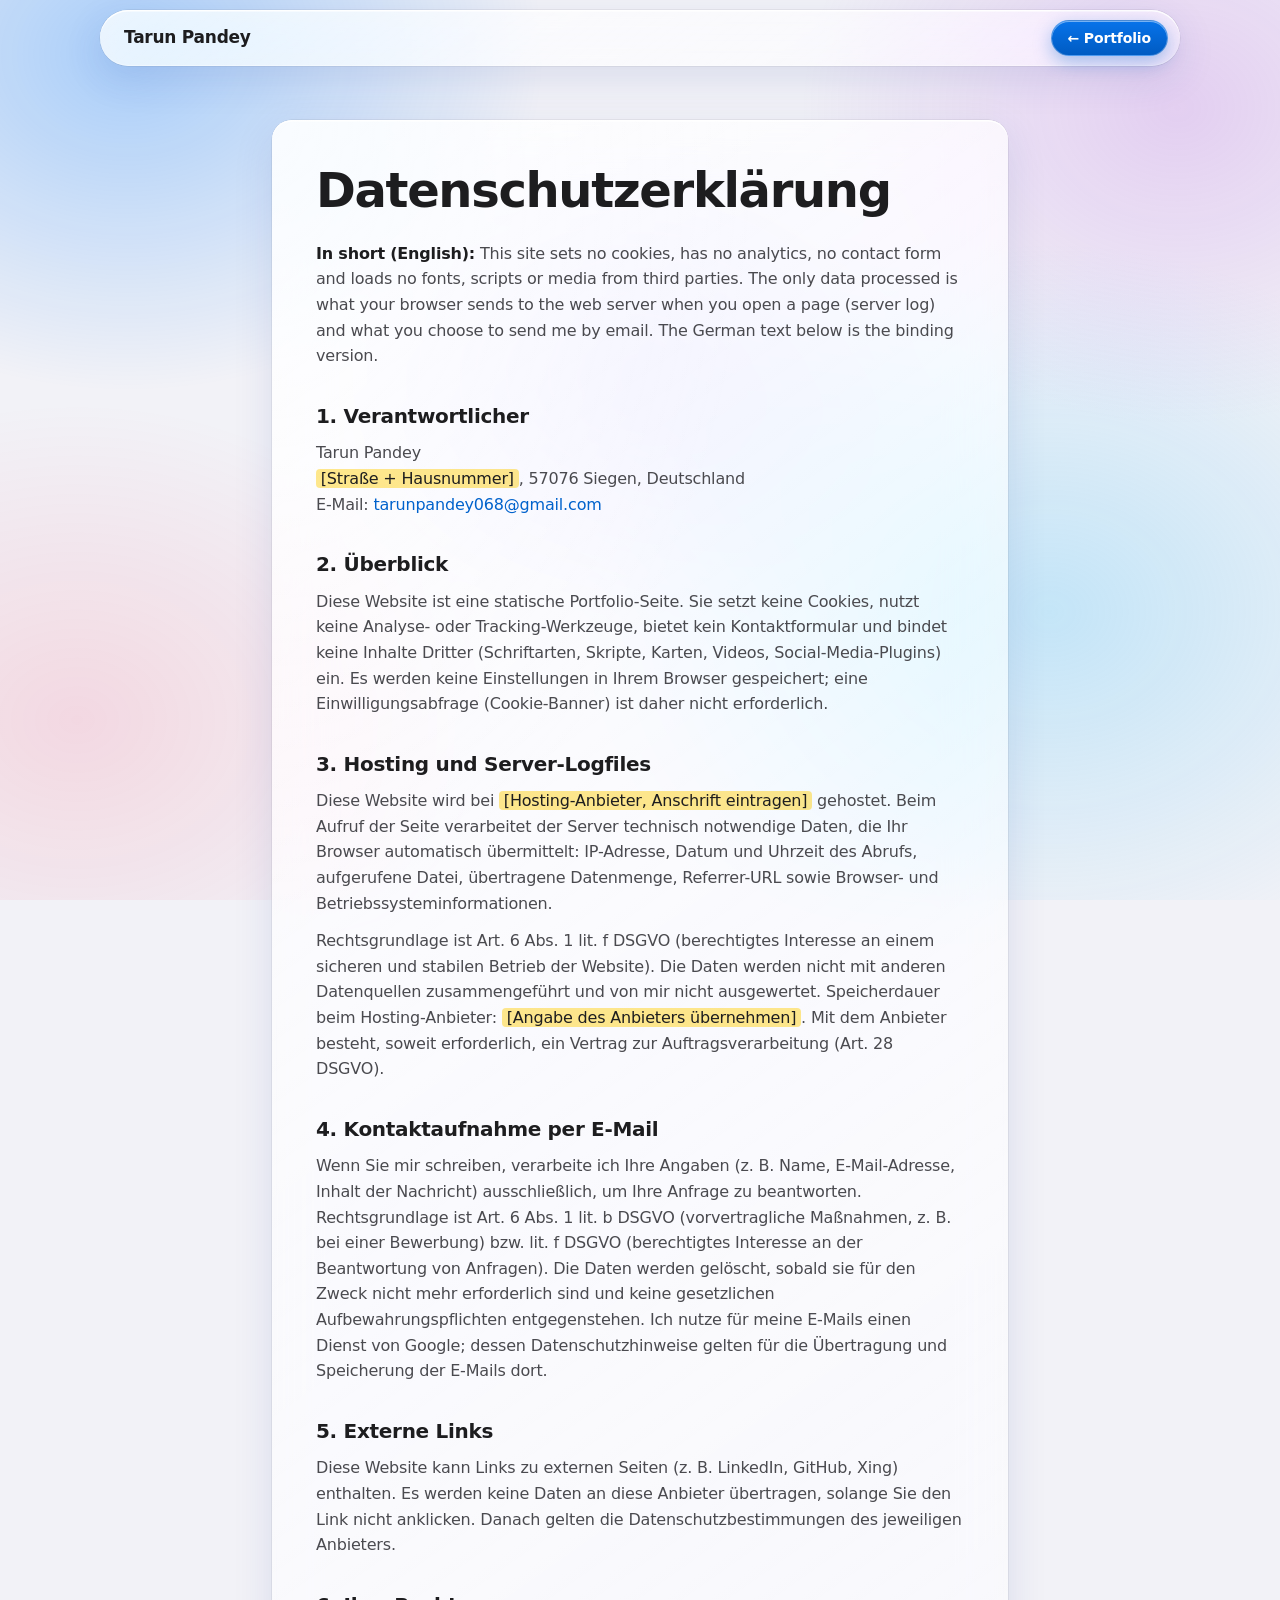
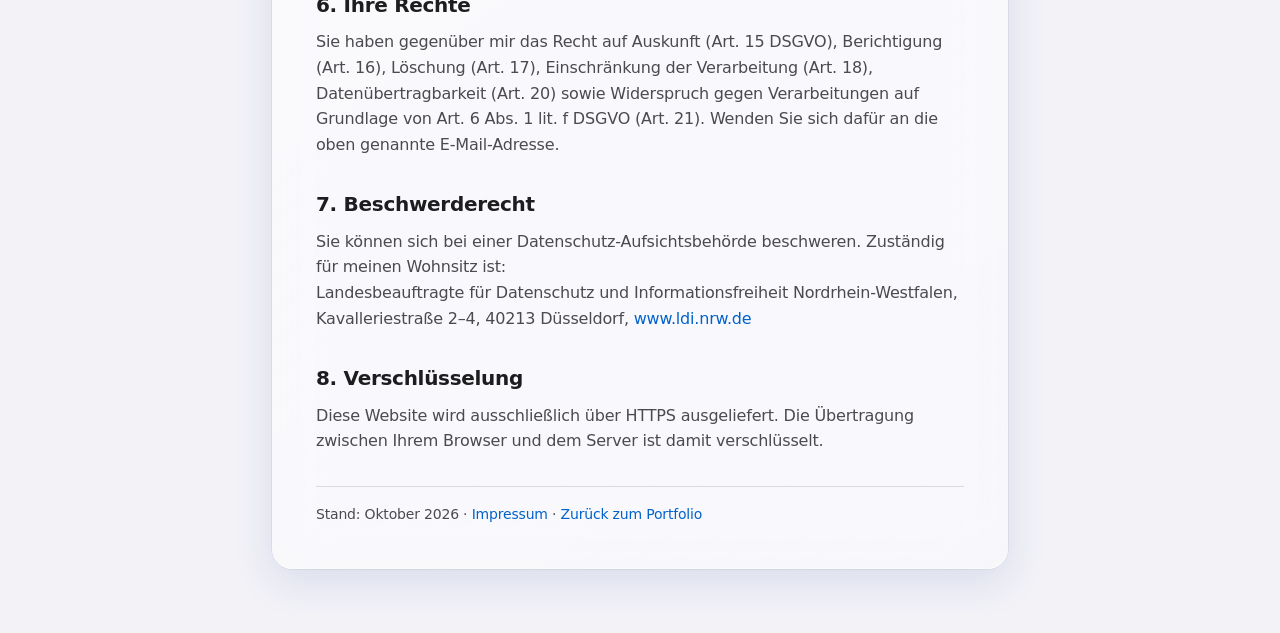
==== datenschutz.html @ 10e28572 "Add files via upload" ====
<!DOCTYPE html>
<html lang="de">
<head>
  <meta charset="UTF-8" />
  <meta name="viewport" content="width=device-width, initial-scale=1" />
  <meta name="color-scheme" content="light dark" />
  <meta http-equiv="Content-Security-Policy" content="default-src 'none'; style-src 'self'; img-src 'self' data:; base-uri 'none'; form-action 'none'; upgrade-insecure-requests" />
  <meta name="referrer" content="strict-origin-when-cross-origin" />
  <meta name="robots" content="index, follow" />
  <title>Datenschutzerklärung — Tarun Pandey</title>
  <link rel="icon" href="favicon.svg" type="image/svg+xml" />
  <link rel="stylesheet" href="style.css" />
</head>
<body>
  <header class="nav">
    <div class="nav__inner">
      <a class="nav__brand" href="index.html">Tarun Pandey</a>
      <div class="nav__actions"><a class="btn btn--small" href="index.html">← Portfolio</a></div>
    </div>
  </header>

  <main class="legal">
    <div class="container">
      <article class="legal__card">
        <h1>Datenschutzerklärung</h1>
        <p lang="en"><strong>In short (English):</strong> This site sets no cookies, has no analytics, no contact form and loads no fonts, scripts or media from third parties. The only data processed is what your browser sends to the web server when you open a page (server log) and what you choose to send me by email. The German text below is the binding version.</p>

        <h2>1. Verantwortlicher</h2>
        <p>
          Tarun Pandey<br />
          <span class="todo">[Straße + Hausnummer]</span>, 57076 Siegen, Deutschland<br />
          E-Mail: <a href="mailto:tarunpandey068@gmail.com">tarunpandey068@gmail.com</a>
        </p>

        <h2>2. Überblick</h2>
        <p>Diese Website ist eine statische Portfolio-Seite. Sie setzt keine Cookies, nutzt keine Analyse- oder Tracking-Werkzeuge, bietet kein Kontaktformular und bindet keine Inhalte Dritter (Schriftarten, Skripte, Karten, Videos, Social-Media-Plugins) ein. Es werden keine Einstellungen in Ihrem Browser gespeichert; eine Einwilligungsabfrage (Cookie-Banner) ist daher nicht erforderlich.</p>

        <h2>3. Hosting und Server-Logfiles</h2>
        <p>Diese Website wird bei <span class="todo">[Hosting-Anbieter, Anschrift eintragen]</span> gehostet. Beim Aufruf der Seite verarbeitet der Server technisch notwendige Daten, die Ihr Browser automatisch übermittelt: IP-Adresse, Datum und Uhrzeit des Abrufs, aufgerufene Datei, übertragene Datenmenge, Referrer-URL sowie Browser- und Betriebssysteminformationen.</p>
        <p>Rechtsgrundlage ist Art. 6 Abs. 1 lit. f DSGVO (berechtigtes Interesse an einem sicheren und stabilen Betrieb der Website). Die Daten werden nicht mit anderen Datenquellen zusammengeführt und von mir nicht ausgewertet. Speicherdauer beim Hosting-Anbieter: <span class="todo">[Angabe des Anbieters übernehmen]</span>. Mit dem Anbieter besteht, soweit erforderlich, ein Vertrag zur Auftragsverarbeitung (Art. 28 DSGVO).</p>

        <h2>4. Kontaktaufnahme per E-Mail</h2>
        <p>Wenn Sie mir schreiben, verarbeite ich Ihre Angaben (z. B. Name, E-Mail-Adresse, Inhalt der Nachricht) ausschließlich, um Ihre Anfrage zu beantworten. Rechtsgrundlage ist Art. 6 Abs. 1 lit. b DSGVO (vorvertragliche Maßnahmen, z. B. bei einer Bewerbung) bzw. lit. f DSGVO (berechtigtes Interesse an der Beantwortung von Anfragen). Die Daten werden gelöscht, sobald sie für den Zweck nicht mehr erforderlich sind und keine gesetzlichen Aufbewahrungspflichten entgegenstehen. Ich nutze für meine E-Mails einen Dienst von Google; dessen Datenschutzhinweise gelten für die Übertragung und Speicherung der E-Mails dort.</p>

        <h2>5. Externe Links</h2>
        <p>Diese Website kann Links zu externen Seiten (z. B. LinkedIn, GitHub, Xing) enthalten. Es werden keine Daten an diese Anbieter übertragen, solange Sie den Link nicht anklicken. Danach gelten die Datenschutzbestimmungen des jeweiligen Anbieters.</p>

        <h2>6. Ihre Rechte</h2>
        <p>Sie haben gegenüber mir das Recht auf Auskunft (Art. 15 DSGVO), Berichtigung (Art. 16), Löschung (Art. 17), Einschränkung der Verarbeitung (Art. 18), Datenübertragbarkeit (Art. 20) sowie Widerspruch gegen Verarbeitungen auf Grundlage von Art. 6 Abs. 1 lit. f DSGVO (Art. 21). Wenden Sie sich dafür an die oben genannte E-Mail-Adresse.</p>

        <h2>7. Beschwerderecht</h2>
        <p>Sie können sich bei einer Datenschutz-Aufsichtsbehörde beschweren. Zuständig für meinen Wohnsitz ist:<br />
          Landesbeauftragte für Datenschutz und Informationsfreiheit Nordrhein-Westfalen, Kavalleriestraße 2–4, 40213 Düsseldorf, <a href="https://www.ldi.nrw.de/" rel="noopener noreferrer">www.ldi.nrw.de</a></p>

        <h2>8. Verschlüsselung</h2>
        <p>Diese Website wird ausschließlich über HTTPS ausgeliefert. Die Übertragung zwischen Ihrem Browser und dem Server ist damit verschlüsselt.</p>

        <p class="note">Stand: Oktober 2026 · <a href="impressum.html">Impressum</a> · <a href="index.html">Zurück zum Portfolio</a></p>
      </article>
    </div>
  </main>
</body>
</html>
---- style.css ----
/* ═══════════════════════════════════════════════
   TARUN PANDEY — PORTFOLIO
   Design language: Apple "liquid glass" — frosted translucent slabs over
   a soft colour field, system type, glossy capsule buttons, light/dark,
   and graceful fallbacks (reduced motion / transparency / contrast).
═══════════════════════════════════════════════ */

/* ─── TOKENS ─── */
:root {
  color-scheme: light dark;

  --bg:        #f2f2f7;                 /* iOS system grouped background */
  --text:      #1d1d1f;
  --text-2:    #4a4a4f;                 /* ≥7:1 on the lightest glass */
  --line:      rgba(60, 60, 67, 0.16);
  --accent:    #007aff;                 /* iOS blue — decorative / large */
  --accent-btn-top: #0773ea;
  --accent-btn-bot: #005bc2;            /* white text ≥ 4.5:1 */
  --link:      #0062cc;                 /* text links ≥ 5:1 on glass */
  --ok:        #1f8f3a;

  --chip-bg:   rgba(0, 122, 255, 0.10);
  --chip-text: #0b3d91;

  /* glass slab */
  --glass-bg:     linear-gradient(145deg, rgba(255,255,255,0.78), rgba(255,255,255,0.46));
  --glass-shadow: 0 0 0 0.5px rgba(60,60,67,0.14),
                  0 12px 40px rgba(30, 60, 160, 0.12),
                  inset 0 1.5px 0 rgba(255,255,255,0.95),
                  inset 0 -1px 0 rgba(255,255,255,0.35);
  --glass-shadow-hover: 0 0 0 0.5px rgba(60,60,67,0.16),
                  0 22px 60px rgba(30, 60, 160, 0.20),
                  inset 0 1.5px 0 rgba(255,255,255,1),
                  inset 0 -1px 0 rgba(255,255,255,0.4);
  --sheen:        rgba(255,255,255,0.55);
  --blur:         blur(28px) saturate(180%);

  /* colour field behind the glass */
  --mesh:
    radial-gradient(42rem 34rem at 10% 6%,  rgba(0,122,255,0.30),  transparent 62%),
    radial-gradient(38rem 32rem at 92% 12%, rgba(175,82,222,0.22), transparent 62%),
    radial-gradient(44rem 36rem at 82% 68%, rgba(90,200,250,0.30), transparent 64%),
    radial-gradient(40rem 32rem at 6% 80%,  rgba(255,45,85,0.13),  transparent 62%),
    radial-gradient(32rem 26rem at 50% 42%, rgba(88,86,214,0.15),  transparent 62%);

  --name-grad: linear-gradient(100deg, #0a62d4 0%, #5856d6 52%, #b5338f 100%);

  --font: -apple-system, BlinkMacSystemFont, "SF Pro Text", "SF Pro Display",
          "Segoe UI", system-ui, Roboto, "Helvetica Neue", Arial, sans-serif;

  --radius:    20px;                    /* glass slabs */
  --radius-sm: 12px;
  --nav-h:     56px;
  --ease:      cubic-bezier(0.25, 0.1, 0.25, 1);
}

@media (prefers-color-scheme: dark) {
  :root {
    --bg:        #07070d;
    --text:      #f5f5f7;
    --text-2:    #b0b0b8;
    --line:      rgba(255, 255, 255, 0.16);
    --accent:    #0a84ff;
    --link:      #64b5ff;
    --ok:        #30d158;

    --chip-bg:   rgba(10, 132, 255, 0.24);
    --chip-text: #d6e8ff;

    --glass-bg:     linear-gradient(145deg, rgba(255,255,255,0.15), rgba(255,255,255,0.05));
    --glass-shadow: 0 0 0 0.5px rgba(255,255,255,0.20),
                    0 16px 48px rgba(0,0,0,0.55),
                    inset 0 1px 0 rgba(255,255,255,0.30),
                    inset 0 -1px 0 rgba(255,255,255,0.06);
    --glass-shadow-hover: 0 0 0 0.5px rgba(255,255,255,0.28),
                    0 26px 70px rgba(0,0,0,0.7),
                    inset 0 1px 0 rgba(255,255,255,0.38),
                    inset 0 -1px 0 rgba(255,255,255,0.08);
    --sheen:        rgba(255,255,255,0.14);

    --mesh:
      radial-gradient(42rem 34rem at 10% 6%,  rgba(10,132,255,0.42),  transparent 62%),
      radial-gradient(38rem 32rem at 92% 12%, rgba(191,90,242,0.34),  transparent 62%),
      radial-gradient(44rem 36rem at 82% 68%, rgba(50,173,230,0.28),  transparent 64%),
      radial-gradient(40rem 32rem at 6% 80%,  rgba(255,55,95,0.20),   transparent 62%),
      radial-gradient(32rem 26rem at 50% 42%, rgba(94,92,230,0.26),   transparent 62%);

    --name-grad: linear-gradient(100deg, #6cb8ff 0%, #a9a4ff 50%, #ff8ab3 100%);
  }
}

/* ─── RESET & BASE ─── */
*, *::before, *::after { box-sizing: border-box; margin: 0; padding: 0; }
[hidden] { display: none !important; }

html {
  font-size: 100%;
  scroll-behavior: smooth;
  scroll-padding-top: 88px;
  -webkit-text-size-adjust: 100%;
}
body {
  position: relative;
  background: var(--bg);
  color: var(--text);
  font-family: var(--font);
  font-size: 1.0625rem;
  line-height: 1.5;
  letter-spacing: -0.011em;
  -webkit-font-smoothing: antialiased;
  text-rendering: optimizeLegibility;
  min-height: 100vh;
}
/* static colour field — gives the glass something to refract */
body::before {
  content: ""; position: fixed; inset: 0; z-index: -1; pointer-events: none;
  background: var(--mesh);
}
body.menu-open { overflow: hidden; }

a { color: var(--link); text-decoration: none; }
a:hover { text-decoration: underline; text-underline-offset: 3px; }
ul, ol { list-style: none; }
address { font-style: normal; }
strong { font-weight: 600; color: var(--text); }
em { font-style: normal; }

:focus-visible { outline: 3px solid var(--accent); outline-offset: 3px; border-radius: 8px; }
::selection { background: var(--accent); color: #fff; }

.container { width: min(1080px, 100% - 3rem); margin-inline: auto; }

.skip-link {
  position: fixed; left: 1rem; top: -4rem; z-index: 300;
  background: var(--text); color: var(--bg);
  padding: 0.6rem 1rem; border-radius: 12px; font-weight: 600;
  transition: top 0.2s var(--ease);
}
.skip-link:focus { top: 0.75rem; text-decoration: none; }

/* ─── GLASS SLAB (shared material) ─── */
.nav::before,
.glance__grid, .about__card, .card, .project, .timeline__card, .avail, .legal__card {
  background: var(--glass-bg);
  -webkit-backdrop-filter: var(--blur);
  backdrop-filter: var(--blur);
  box-shadow: var(--glass-shadow);
}
.glance__grid, .about__card, .card, .project, .timeline__card, .avail, .legal__card {
  position: relative; overflow: hidden; isolation: isolate;
  border-radius: var(--radius);
}
/* specular highlight — light catching the top-left edge */
.glance__grid::after, .about__card::after, .card::after, .project::after,
.timeline__card::after, .avail::after, .legal__card::after {
  content: ""; position: absolute; inset: 0; z-index: -1; pointer-events: none;
  border-radius: inherit;
  background: radial-gradient(120% 70% at 0% 0%, var(--sheen), transparent 55%);
}

/* ─── NAVIGATION — floating glass capsule ─── */
.nav {
  position: fixed; top: 10px; left: 12px; right: 12px; z-index: 100;
  max-width: 1080px; margin-inline: auto;
  height: var(--nav-h); isolation: isolate;
  border-radius: 28px;
}
.nav::before {            /* material lives on a pseudo-element so fixed children stay viewport-relative */
  content: ""; position: absolute; inset: 0; z-index: -1; border-radius: inherit;
}
.nav__inner {
  height: 100%; padding: 0 0.75rem 0 1.5rem;
  display: flex; align-items: center; justify-content: space-between; gap: 1rem;
}
.nav__brand { color: var(--text); font-weight: 650; font-size: 1.0625rem; letter-spacing: -0.015em; }
.nav__brand:hover { text-decoration: none; }
.nav__links { display: flex; align-items: center; gap: 0.15rem; }
.nav__link {
  position: relative; color: var(--text-2);
  font-size: 0.9rem; padding: 0.7rem 0.8rem; border-radius: 980px;
  transition: color 0.2s var(--ease), background 0.2s var(--ease);
}
.nav__link:hover { color: var(--text); background: var(--chip-bg); text-decoration: none; }
.nav__link.active { color: var(--chip-text); background: var(--chip-bg); font-weight: 600; }
.nav__actions { display: flex; align-items: center; gap: 0.5rem; }

.nav__burger {
  display: none; position: relative; width: 44px; height: 44px;
  border: 0; background: none; cursor: pointer; border-radius: 50%;
}
.nav__burger span {
  position: absolute; left: 12px; right: 12px; height: 1.75px;
  background: var(--text); border-radius: 2px;
  transition: transform 0.3s var(--ease), top 0.3s var(--ease);
}
.nav__burger span:nth-child(1) { top: 18px; }
.nav__burger span:nth-child(2) { top: 25px; }
.nav__burger[aria-expanded="true"] span:nth-child(1) { top: 21.5px; transform: rotate(45deg); }
.nav__burger[aria-expanded="true"] span:nth-child(2) { top: 21.5px; transform: rotate(-45deg); }

/* ─── BUTTONS — glossy capsules, instant press feedback ─── */
.btn {
  display: inline-flex; align-items: center; justify-content: center; gap: 0.35rem;
  min-height: 44px; padding: 0.7rem 1.5rem;
  border-radius: 980px; border: 1px solid transparent;
  font: inherit; font-size: 1.0625rem; font-weight: 600; letter-spacing: -0.01em;
  cursor: pointer; text-decoration: none !important;
  transition: transform 0.1s ease-out, filter 0.2s var(--ease), background 0.2s var(--ease);
}
.btn:active { transform: scale(0.96); }
.btn--primary, .btn--small {
  color: #fff;
  background: linear-gradient(180deg, var(--accent-btn-top) 0%, var(--accent-btn-bot) 100%);
  border-color: rgba(255,255,255,0.28);
  box-shadow: inset 0 1px 0 rgba(255,255,255,0.45), 0 6px 18px rgba(0,98,204,0.35);
}
.btn--primary:hover, .btn--small:hover { filter: brightness(1.1); }
.btn--ghost {
  color: var(--link);
  background: var(--glass-bg);
  -webkit-backdrop-filter: var(--blur); backdrop-filter: var(--blur);
  box-shadow: var(--glass-shadow);
}
.btn--ghost:hover { filter: brightness(1.04); }
.btn--small { min-height: 36px; padding: 0.4rem 1rem; font-size: 0.875rem; }

/* ─── REVEAL (progressive: visible by default without JS) ─── */
.js .reveal {
  opacity: 0; transform: translateY(24px);
  transition: opacity 0.8s var(--ease), transform 0.8s var(--ease);
  transition-delay: var(--d, 0s);
}
.js .reveal.visible { opacity: 1; transform: none; }

/* ─── TYPE ─── */
.eyebrow {
  display: inline-flex; align-items: center; gap: 0.5rem;
  font-size: 0.9375rem; font-weight: 600; color: var(--link); margin-bottom: 0.75rem;
}
.hero .eyebrow {
  color: var(--text-2); padding: 0.35rem 0.9rem; border-radius: 980px;
  background: var(--glass-bg); box-shadow: var(--glass-shadow);
  -webkit-backdrop-filter: var(--blur); backdrop-filter: var(--blur);
  font-size: 0.875rem; margin-bottom: 1.25rem;
}
.status-dot {
  width: 8px; height: 8px; border-radius: 50%; background: var(--ok);
  animation: pulse 2.4s ease-out infinite;
}
@keyframes pulse {
  0%   { box-shadow: 0 0 0 0 color-mix(in srgb, var(--ok) 45%, transparent); }
  70%, 100% { box-shadow: 0 0 0 8px transparent; }
}

/* ─── HERO ─── */
.hero {
  min-height: 100svh; display: flex; align-items: center; text-align: center;
  padding: calc(var(--nav-h) + 4.5rem) 0 4rem;
}
.hero__inner { display: flex; flex-direction: column; align-items: center; }
.hero__name {
  font-size: clamp(3rem, 10vw, 6.5rem);
  font-weight: 700; line-height: 1.04; letter-spacing: -0.03em;
  padding-bottom: 0.12em; margin-bottom: calc(0.75rem - 0.12em);   /* keeps descenders inside the gradient box */
  color: var(--text);
  background: var(--name-grad);
  -webkit-background-clip: text; background-clip: text;
  -webkit-text-fill-color: transparent;
}
.hero__role {
  font-size: clamp(1.375rem, 3.4vw, 2.25rem);
  font-weight: 600; line-height: 1.15; letter-spacing: -0.02em; margin-bottom: 1rem;
}
.hero__sub {
  max-width: 34rem; color: var(--text-2);
  font-size: clamp(1.0625rem, 1.8vw, 1.3125rem); line-height: 1.4; margin-bottom: 2rem;
}
.hero__actions { display: flex; flex-wrap: wrap; gap: 0.75rem; justify-content: center; margin-bottom: 2rem; }
.hero__tags { display: flex; flex-wrap: wrap; gap: 0.5rem; justify-content: center; }

.chips { display: flex; flex-wrap: wrap; gap: 0.5rem; }
.hero__tags li, .chips li {
  background: var(--chip-bg); color: var(--chip-text);
  font-size: 0.875rem; font-weight: 500; letter-spacing: -0.005em;
  padding: 0.3rem 0.85rem; border-radius: 980px;
  box-shadow: inset 0 0 0 0.5px color-mix(in srgb, var(--accent) 30%, transparent);
}
.chips--small { margin-top: 1rem; }
.chips--small li { font-size: 0.8125rem; padding: 0.2rem 0.7rem; }

/* ─── AT A GLANCE ─── */
.glance { padding: 0 0 4rem; }
.glance__grid { display: grid; grid-template-columns: repeat(4, 1fr); }
.glance__item { padding: 1.5rem; border-left: 1px solid var(--line); }
.glance__item:first-child { border-left: 0; }
.glance dt { font-size: 0.8125rem; font-weight: 700; color: var(--link); text-transform: uppercase; letter-spacing: 0.07em; margin-bottom: 0.4rem; }
.glance dd { font-size: 1.125rem; font-weight: 600; line-height: 1.3; letter-spacing: -0.015em; }
.glance dd span { display: block; margin-top: 0.25rem; font-size: 0.9375rem; font-weight: 400; color: var(--text-2); letter-spacing: -0.005em; }

/* ─── SECTIONS ─── */
.section { padding: clamp(4rem, 9vw, 7rem) 0; }
.section__header { max-width: 46rem; margin-bottom: clamp(2.25rem, 5vw, 3.5rem); }
.section__header--center { margin-inline: auto; text-align: center; }
.section__title {
  font-size: clamp(2rem, 5.2vw, 3.5rem);
  font-weight: 700; line-height: 1.08; letter-spacing: -0.028em; text-wrap: balance;
}
.section__lead {
  margin-top: 1rem; color: var(--text-2);
  font-size: clamp(1.0625rem, 2vw, 1.3125rem); line-height: 1.4; letter-spacing: -0.012em;
}

/* ─── ABOUT ─── */
.about__grid { display: grid; grid-template-columns: 1.6fr 1fr; gap: clamp(2rem, 6vw, 4.5rem); align-items: start; }
.about__text p { font-size: 1.1875rem; line-height: 1.55; color: var(--text-2); max-width: 38rem; }
.about__text p + p { margin-top: 1.25rem; }
.about__card { padding: 1.75rem; }
.about__card h3 { font-size: 1.0625rem; font-weight: 600; margin-bottom: 1rem; }
.about__card dl > div { padding: 0.8rem 0; border-top: 1px solid var(--line); }
.about__card dt { font-size: 0.8125rem; color: var(--text-2); }
.about__card dd { font-weight: 500; }

/* ─── SKILL CARDS ─── */
.cards { display: grid; gap: 1.25rem; }
.cards--2 { grid-template-columns: repeat(2, 1fr); }
.card { padding: 2rem; transition: transform 0.4s var(--ease), box-shadow 0.4s var(--ease); }
.card__head { display: flex; align-items: center; gap: 0.9rem; margin-bottom: 1rem; }
.card__title { font-size: 1.375rem; font-weight: 600; letter-spacing: -0.02em; }
.card__list li { padding: 0.65rem 0; border-top: 1px solid var(--line); color: var(--text-2); }

.icon {
  flex: none; width: 44px; height: 44px; border-radius: 13px;
  display: grid; place-items: center; color: #fff;
  box-shadow: inset 0 1px 0 rgba(255,255,255,0.5), inset 0 -1px 0 rgba(0,0,0,0.12), 0 6px 14px rgba(0,0,0,0.18);
}
.icon svg { width: 24px; height: 24px; fill: none; stroke: currentColor; stroke-width: 1.8; stroke-linecap: round; stroke-linejoin: round; }
.icon--blue   { background: linear-gradient(160deg, #4aa3ff, #0062d6); }
.icon--indigo { background: linear-gradient(160deg, #8583ff, #4240c4); }
.icon--teal   { background: linear-gradient(160deg, #5ac8e0, #1b8aa3); }
.icon--orange { background: linear-gradient(160deg, #ffb340, #e57600); }

.certs { margin-top: 2.5rem; }
.certs__title { font-size: 1.0625rem; font-weight: 600; margin-bottom: 0.9rem; }

/* ─── PROJECTS — one colour family (blue → indigo → violet) ─── */
.projects { display: grid; grid-template-columns: repeat(2, 1fr); gap: 1.25rem; }
.project { display: flex; flex-direction: column; transition: transform 0.4s var(--ease), box-shadow 0.4s var(--ease); }
.project--featured { grid-column: 1 / -1; display: grid; grid-template-columns: 1fr 1fr; }
.project__visual {
  position: relative; min-height: 220px; display: grid; place-items: center; overflow: hidden;
}
.project--featured .project__visual { min-height: 340px; }
.project__visual::after {      /* gloss */
  content: ""; position: absolute; inset: 0; pointer-events: none;
  background:
    radial-gradient(90% 60% at 20% 0%, rgba(255,255,255,0.40), transparent 60%),
    linear-gradient(180deg, rgba(255,255,255,0.12), transparent 40%);
}
.project__visual svg {
  position: relative; z-index: 1; width: min(52%, 190px); height: auto;
  fill: none; stroke: #fff; stroke-width: 2.2; stroke-linecap: round; stroke-linejoin: round;
  filter: drop-shadow(0 8px 14px rgba(0,0,0,0.22));
}
.project__visual--1 { background: linear-gradient(135deg, #0a62d4 0%, #32ade6 100%); }
.project__visual--2 { background: linear-gradient(135deg, #4240c4 0%, #0a84ff 100%); }
.project__visual--3 { background: linear-gradient(135deg, #0a72ea 0%, #5856d6 55%, #9b4fd0 100%); }

.badge {
  position: absolute; top: 1rem; left: 1rem; z-index: 2;
  display: inline-flex; align-items: center; gap: 0.35rem;
  background: rgba(255,255,255,0.92); color: #1d1d1f;
  font-size: 0.75rem; font-weight: 700; padding: 0.28rem 0.75rem; border-radius: 980px;
  box-shadow: 0 2px 8px rgba(0,0,0,0.15), inset 0 1px 0 #fff;
}

.project__body { padding: clamp(1.5rem, 3vw, 2.25rem); display: flex; flex-direction: column; flex: 1; }
.project__meta { font-size: 0.875rem; font-weight: 600; color: var(--link); margin-bottom: 0.5rem; }
.project__title { font-size: clamp(1.375rem, 2.6vw, 1.75rem); font-weight: 700; line-height: 1.15; letter-spacing: -0.022em; margin-bottom: 0.75rem; }
.project--featured .project__title { font-size: clamp(1.625rem, 3.2vw, 2.25rem); }
.project__desc { color: var(--text-2); font-size: 1rem; line-height: 1.55; flex: 1; }
.project__link { margin-top: 1rem; font-weight: 600; font-size: 0.9375rem; align-self: flex-start; }

/* ─── TIMELINE ─── */
.timeline { max-width: 52rem; margin-inline: auto; }
.timeline__item { display: grid; grid-template-columns: 9.5rem 1fr; gap: 1.5rem; padding-bottom: 1.25rem; }
.timeline__date { padding-top: 1.75rem; text-align: right; font-size: 0.9375rem; font-weight: 600; color: var(--text-2); }
.timeline__item--current .timeline__date { color: var(--link); }
.timeline__card { padding: 1.75rem 2rem; }
.timeline__item--current .timeline__card { box-shadow: 0 0 0 2px var(--accent), var(--glass-shadow); }
.timeline__type {
  display: inline-block; font-size: 0.6875rem; font-weight: 700; text-transform: uppercase; letter-spacing: 0.08em;
  color: var(--chip-text); background: var(--chip-bg); padding: 0.15rem 0.6rem; border-radius: 980px; margin-bottom: 0.6rem;
}
.timeline__role { font-size: 1.375rem; font-weight: 600; letter-spacing: -0.02em; line-height: 1.2; }
.timeline__org { color: var(--text-2); margin: 0.25rem 0 0.9rem; font-size: 0.9375rem; }
.timeline__desc { color: var(--text-2); font-size: 1rem; line-height: 1.55; }

/* ─── CONTACT ─── */
.hero__actions--center { margin: 2rem 0 0; }
.avail { max-width: 44rem; margin: clamp(2.25rem, 5vw, 3.5rem) auto 0; padding: 0.5rem 1.75rem; }
.avail > div { display: grid; grid-template-columns: 9rem 1fr; gap: 1rem; padding: 1rem 0; border-top: 1px solid var(--line); }
.avail > div:first-child { border-top: 0; }
.avail dt { color: var(--text-2); font-size: 0.9375rem; }
.avail dd { font-weight: 500; overflow-wrap: anywhere; }
.social { display: flex; gap: 1.5rem; justify-content: center; margin-top: 1.5rem; }
.social:not(:has(a:not([hidden]))) { display: none; }

/* ─── FOOTER ─── */
.footer { border-top: 1px solid var(--line); padding: 3rem 0 2.5rem; color: var(--text-2); font-size: 0.8125rem; line-height: 1.6; }
.footer__grid { display: grid; grid-template-columns: 1fr 1.5fr; gap: 3rem; }
.footer__name { font-size: 1.0625rem; font-weight: 600; color: var(--text); }
.footer__links { display: flex; gap: 1.25rem; margin-top: 1rem; font-size: 0.9375rem; }
.footer__legal { margin-bottom: 0.7rem; }

/* ─── LEGAL PAGES (Impressum / Datenschutz) ─── */
.legal { padding: calc(var(--nav-h) + 4rem) 0 4rem; }
.legal__card { padding: clamp(1.5rem, 4vw, 2.75rem); max-width: 46rem; margin-inline: auto; }
.legal h1 { font-size: clamp(2rem, 5vw, 3rem); font-weight: 700; letter-spacing: -0.028em; line-height: 1.1; margin-bottom: 1.5rem; }
.legal h2 { font-size: 1.25rem; font-weight: 600; letter-spacing: -0.015em; margin: 2rem 0 0.6rem; }
.legal p, .legal li { color: var(--text-2); font-size: 1rem; line-height: 1.6; }
.legal p + p { margin-top: 0.75rem; }
.legal ul { list-style: disc; padding-left: 1.25rem; margin-top: 0.5rem; }
.legal .note { margin-top: 2rem; padding-top: 1rem; border-top: 1px solid var(--line); font-size: 0.875rem; }
.todo { background: rgba(255, 204, 0, 0.45); color: var(--text); padding: 0 0.3em; border-radius: 4px; }

/* ─── HOVER (pointer devices only) ─── */
@media (hover: hover) {
  .card:hover, .project:hover { transform: translateY(-4px); box-shadow: var(--glass-shadow-hover); }
}

/* ─── RESPONSIVE ─── */
@media (max-width: 900px) {
  .nav__burger { display: block; }
  .nav__links {
    position: fixed; inset: 0; z-index: -1;
    padding-top: calc(var(--nav-h) + 24px);
    flex-direction: column; justify-content: center; gap: 0.5rem;
    background: color-mix(in srgb, var(--bg) 72%, transparent);
    -webkit-backdrop-filter: blur(36px) saturate(180%); backdrop-filter: blur(36px) saturate(180%);
    opacity: 0; visibility: hidden; transform: scale(1.02);
    transition: opacity 0.3s var(--ease), transform 0.3s var(--ease), visibility 0s linear 0.3s;
  }
  .nav__links.open { opacity: 1; visibility: visible; transform: none; transition-delay: 0s; }
  .nav__link { font-size: 1.75rem; font-weight: 600; color: var(--text); letter-spacing: -0.02em; padding: 0.6rem 1.25rem; }

  .glance__grid { grid-template-columns: repeat(2, 1fr); }
  .glance__item:nth-child(3) { border-left: 0; }
  .glance__item:nth-child(n+3) { border-top: 1px solid var(--line); }
  .about__grid, .cards--2, .projects, .project--featured, .footer__grid { grid-template-columns: 1fr; }
  .project--featured .project__visual { min-height: 220px; }
  .timeline__item { grid-template-columns: 1fr; gap: 0.5rem; }
  .timeline__date { text-align: left; padding-top: 0; }
}
@media (max-width: 520px) {
  .glance__grid { grid-template-columns: 1fr; }
  .glance__item { border-left: 0; border-top: 1px solid var(--line); }
  .glance__item:first-child { border-top: 0; }
  .avail > div { grid-template-columns: 1fr; gap: 0.15rem; }
  .card, .timeline__card { padding: 1.5rem; }
  .hero__actions .btn { width: 100%; }
}

/* ─── FALLBACKS & ACCESSIBILITY ─── */
@supports not ((backdrop-filter: blur(1px)) or (-webkit-backdrop-filter: blur(1px))) {
  :root { --glass-bg: linear-gradient(145deg, rgba(255,255,255,0.96), rgba(244,246,252,0.92)); }
  @media (prefers-color-scheme: dark) {
    :root { --glass-bg: linear-gradient(145deg, rgba(44,44,52,0.97), rgba(30,30,38,0.97)); }
  }
}
@supports not (background-clip: text) {
  .hero__name { background: none; -webkit-text-fill-color: currentColor; }
}
@media (prefers-reduced-motion: reduce) {
  html { scroll-behavior: auto; }
  .js .reveal { transform: none; transition: opacity 0.3s ease; }
  .status-dot { animation: none; }
  .card, .project, .btn { transition: none; }
  .card:hover, .project:hover { transform: none; }
  .nav__links { transition: opacity 0.2s ease; transform: none; }
}
@media (prefers-reduced-transparency: reduce) {
  :root { --glass-bg: linear-gradient(var(--bg), var(--bg)); --blur: none; --sheen: transparent; }
  .nav__links { background: var(--bg); -webkit-backdrop-filter: none; backdrop-filter: none; }
}
@media (prefers-contrast: more) {
  :root { --text-2: var(--text); --line: currentColor; --blur: none; --glass-bg: linear-gradient(var(--bg), var(--bg)); }
  .hero__name { background: none; -webkit-text-fill-color: currentColor; }
  .btn--ghost { border: 2px solid currentColor; }
}
@media (forced-colors: active) {
  .hero__name { background: none; -webkit-text-fill-color: CanvasText; }
  .nav::before, .card, .project, .about__card, .timeline__card, .avail, .glance__grid, .legal__card { border: 1px solid CanvasText; }
}

/* ─── PRINT: a clean CV on paper ─── */
@media print {
  :root { --bg: #fff; --text: #000; --text-2: #333; --glass-bg: #fff; --blur: none; --glass-shadow: none; --mesh: none; }
  body::before { display: none; }
  .nav, .skip-link, .hero__actions, .status-dot, .social { display: none !important; }
  .js .reveal { opacity: 1 !important; transform: none !important; }
  .hero { min-height: 0; padding: 0 0 1rem; text-align: left; }
  .hero__inner { align-items: flex-start; }
  .hero__name { background: none; -webkit-text-fill-color: #000; }
  .section { padding: 1.5rem 0; }
  .project__visual { display: none; }
  .project--featured, .project { display: block; break-inside: avoid; }
  .timeline__item, .card { break-inside: avoid; }
}
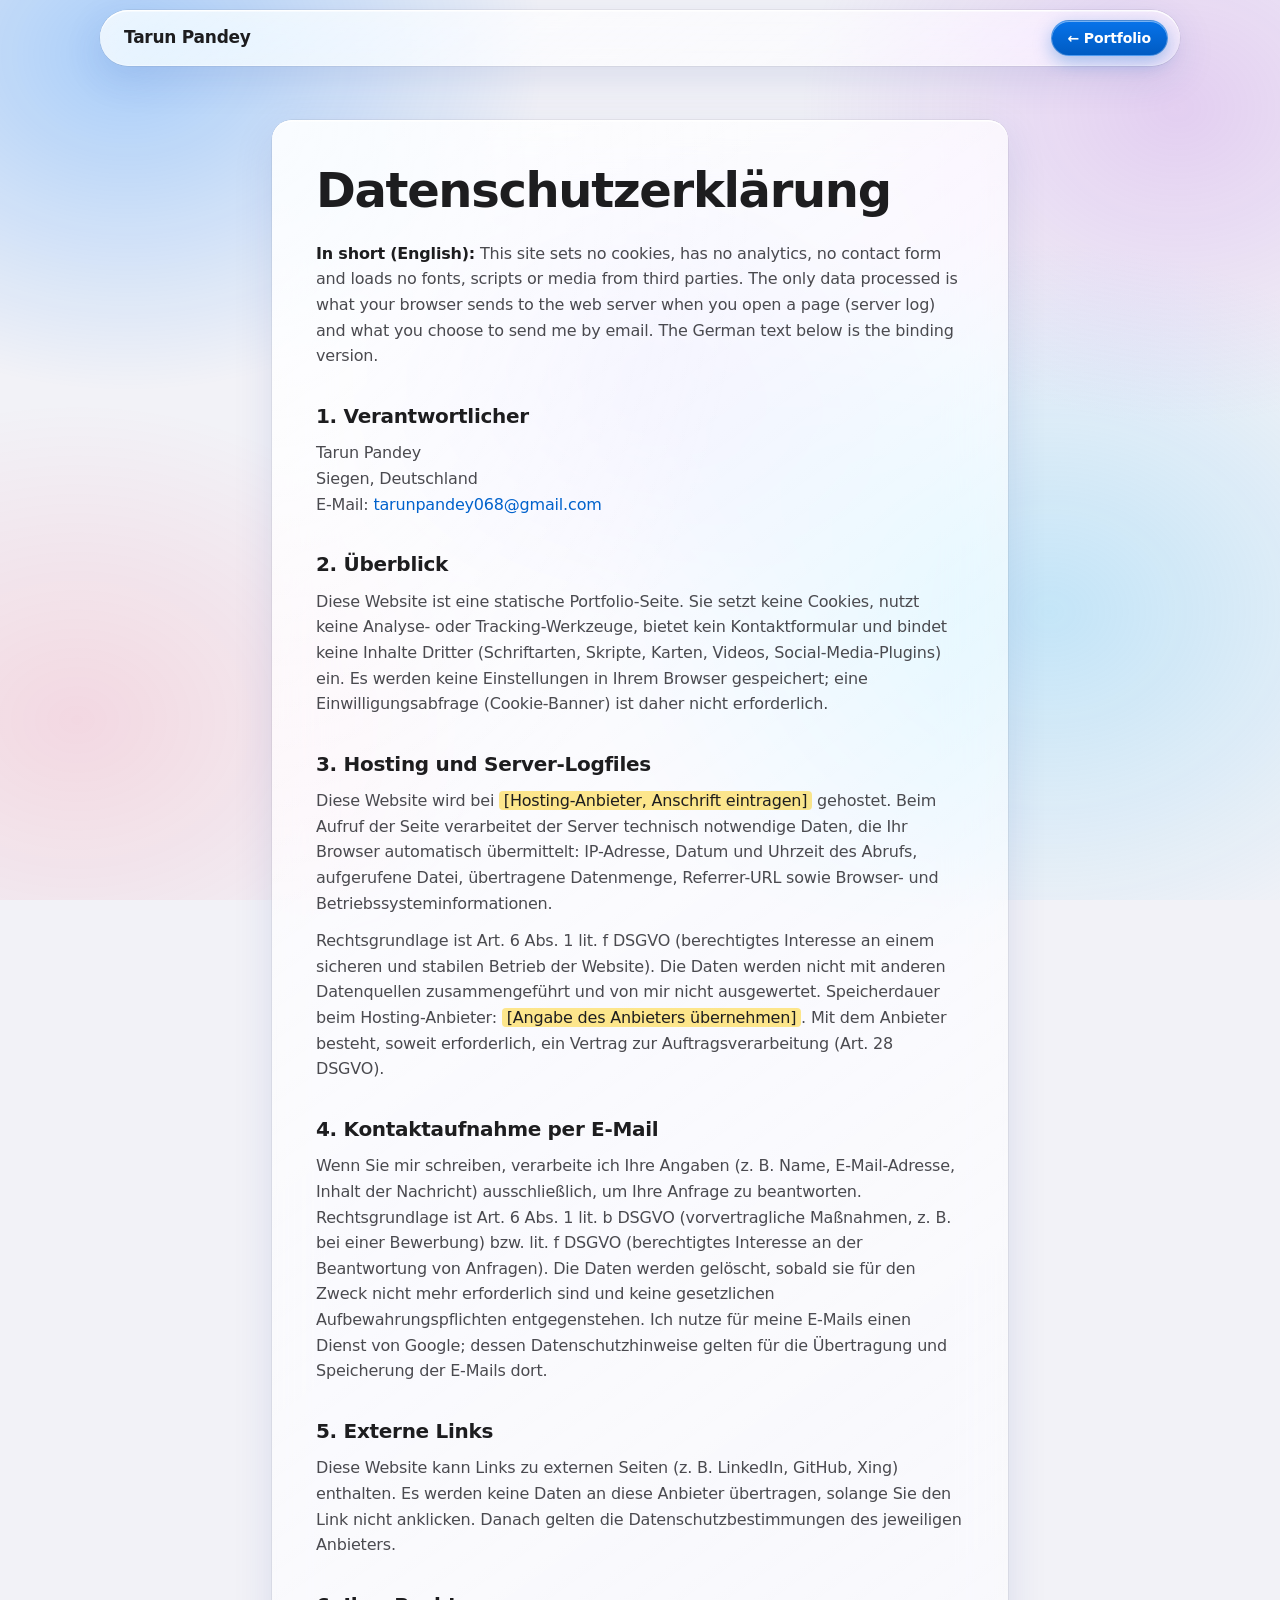
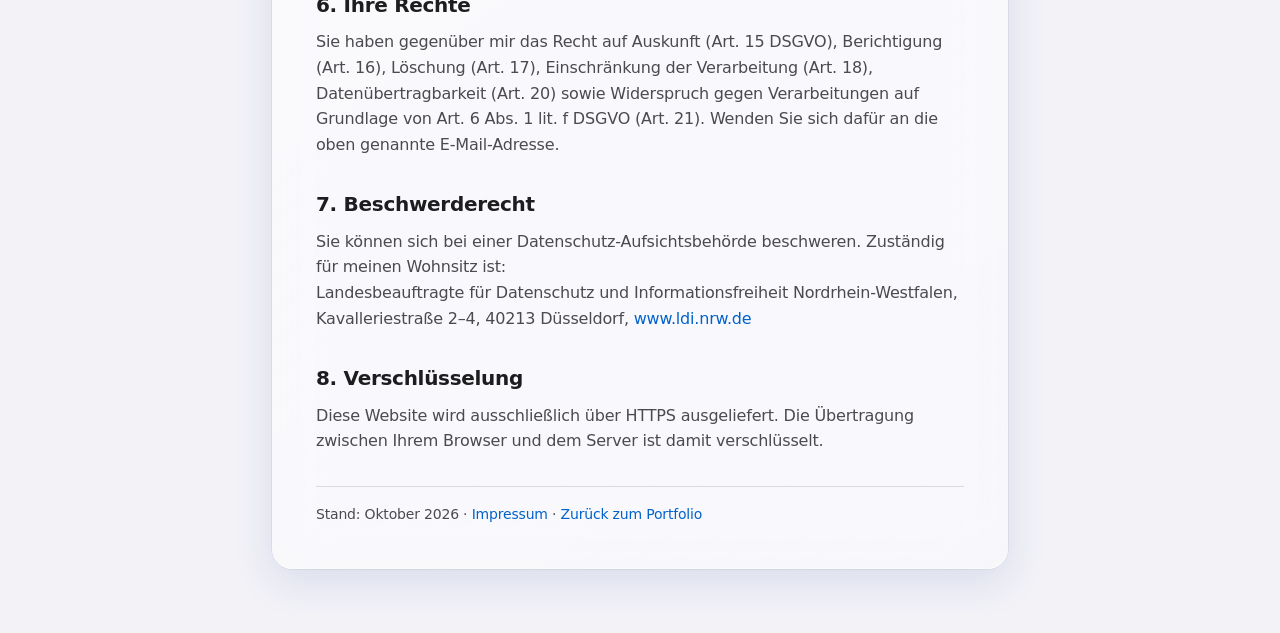
==== commit cd8bbd03: "Update datenschutz.html" ====
--- a/datenschutz.html
+++ b/datenschutz.html
@@ -28,7 +28,7 @@
         <h2>1. Verantwortlicher</h2>
         <p>
           Tarun Pandey<br />
-          <span class="todo">[Straße + Hausnummer]</span>, 57076 Siegen, Deutschland<br />
+          Siegen, Deutschland<br />
           E-Mail: <a href="mailto:tarunpandey068@gmail.com">tarunpandey068@gmail.com</a>
         </p>
 
